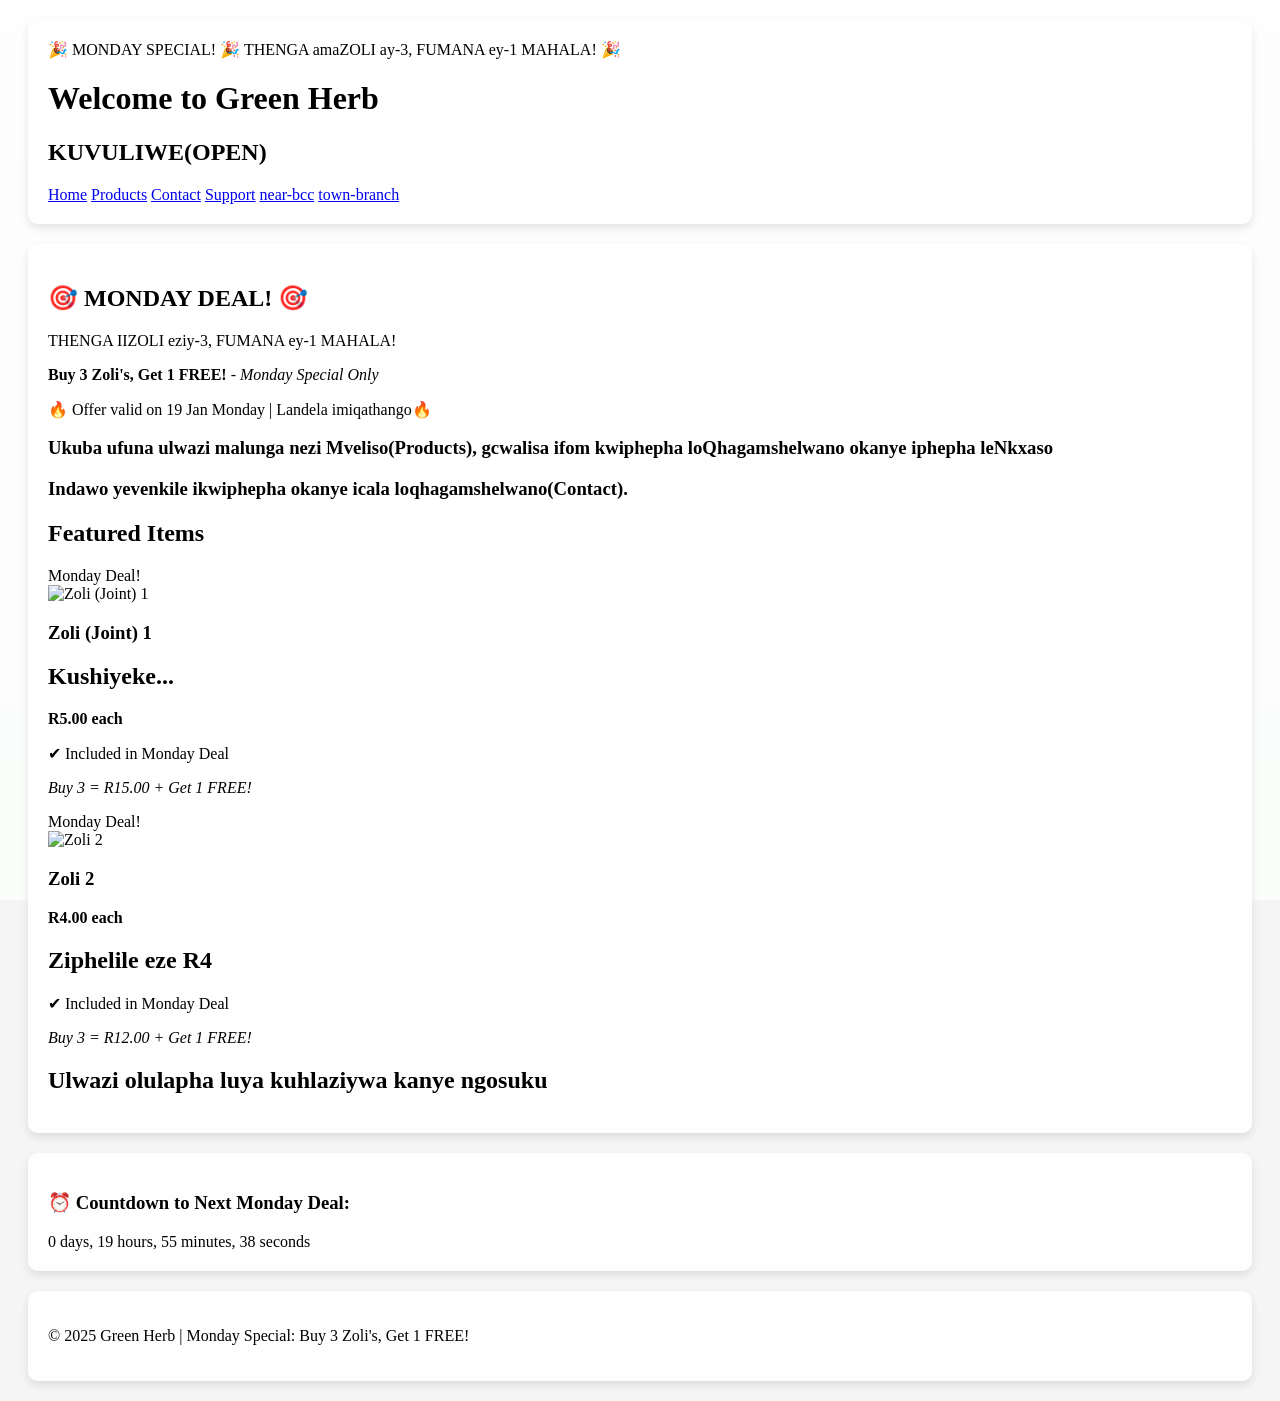
==== Index.html @ bc099e1e "Add CSS styles for background and layout Added inline CSS for background and layout styling." ====
<!DOCTYPE html>
<html>
<head>
    <title>Green Herb - Buy 3 Zoli's Get 1 Free Monday!</title>
    <style>
        body {
            background-image: url('2Added pages.jpg'), linear-gradient(to bottom, #f9f9f9, #e8f5e9);
            background-size: cover;
            background-position: center;
            background-attachment: fixed;
            background-color: #f5f5f5;
            background-blend-mode: overlay;
            min-height: 100vh;
        }
        
        /* Make content readable on background */
        header, section, footer {
            background-color: rgba(255, 255, 255, 0.9);
            padding: 20px;
            margin: 20px;
            border-radius: 10px;
            box-shadow: 0 4px 8px rgba(0,0,0,0.1);
        }
        
        /* Mobile optimization */
        @media (max-width: 768px) {
            body {
                background-attachment: scroll;
            }
            header, section, footer {
                margin: 10px;
                padding: 15px;
            }
        }
    </style>
</head>
<body>
    <header>
        <div class="promo-banner">
            🎉 MONDAY SPECIAL! 🎉 THENGA amaZOLI ay-3, FUMANA ey-1 MAHALA! 🎉
        </div>
        
        <h1>Welcome to Green Herb</h1>
        <h2>KUVULIWE(OPEN)</h2>
        <nav>
            <a href="index.html">Home</a>
            <a href="products.html">Products</a>
            <a href="contact.html">Contact</a>
            <a href="support.html">Support</a>
            <a href="near-bcc.html">near-bcc</a>
            <a href="town-branch.html">town-branch</a>
        </nav>
    </header>

    <section class="featured-products">
        <!-- Monday Deal Announcement -->
        <div class="monday-deal">
            <h2>🎯 MONDAY DEAL! 🎯</h2>
            <div class="deal-highlight">
                THENGA IIZOLI eziy-3, FUMANA ey-1 MAHALA!
            </div>
            <p><strong>Buy 3 Zoli's, Get 1 FREE!</strong> - <em>Monday Special Only</em></p>
            <p>🔥 Offer valid on 19 Jan Monday | Landela imiqathango🔥</p>
        </div>
        
        <h3>Ukuba ufuna ulwazi malunga nezi Mveliso(Products), gcwalisa ifom kwiphepha loQhagamshelwano okanye iphepha leNkxaso</h3>
        <h3>Indawo yevenkile ikwiphepha okanye icala loqhagamshelwano(Contact).</h3>
        
        <h2>Featured Items</h2>
        
        <div class="product deal">
            <div class="deal-badge">Monday Deal!</div>
            <img src="Screenshot (9).png" alt="Zoli (Joint) 1">
            <h3>Zoli (Joint) 1</h3>
            <h2>Kushiyeke...</h2>
            <p><strong>R5.00 each</strong></p>
            <p class="deal-included">✔ Included in Monday Deal</p>
            <p><em>Buy 3 = R15.00 + Get 1 FREE!</em></p>
        </div>
        
        <div class="product deal">
            <div class="deal-badge">Monday Deal!</div>
            <img src="Screenshot (8).png" alt="Zoli 2">
            <h3>Zoli 2</h3>
            <p><strong>R4.00 each</strong></p>
            <h2>Ziphelile eze R4</h2>
            <p class="deal-included">✔ Included in Monday Deal</p>
            <p><em>Buy 3 = R12.00 + Get 1 FREE!</em></p>
        </div>
        
        <!-- Add more products as needed -->
        
        <h2>Ulwazi olulapha luya kuhlaziywa kanye ngosuku</h2>
    </section>

    <!-- Countdown Timer for Monday -->
    <section class="countdown">
        <h3>⏰ Countdown to Next Monday Deal:</h3>
        <div id="countdown-timer" class="timer-display">
            Loading countdown...
        </div>
    </section>

    <footer>
        <p>&copy; 2025 Green Herb | Monday Special: Buy 3 Zoli's, Get 1 FREE!</p>
    </footer>

    <script>
        // Countdown timer for next Monday
        function updateCountdown() {
            const now = new Date();
            const currentDay = now.getDay();
            const daysUntilMonday = currentDay === 1 ? 7 : (8 - currentDay) % 7;
            
            const nextMonday = new Date(now);
            nextMonday.setDate(now.getDate() + daysUntilMonday);
            nextMonday.setHours(0, 0, 0, 0);
            
            const diff = nextMonday - now;
            
            const days = Math.floor(diff / (1000 * 60 * 60 * 24));
            const hours = Math.floor((diff % (1000 * 60 * 60 * 24)) / (1000 * 60 * 60));
            const minutes = Math.floor((diff % (1000 * 60 * 60)) / (1000 * 60));
            const seconds = Math.floor((diff % (1000 * 60)) / 1000);
            
            document.getElementById('countdown-timer').innerHTML = 
                `${days} days, ${hours} hours, ${minutes} minutes, ${seconds} seconds`;
        }
        
        setInterval(updateCountdown, 1000);
        updateCountdown();
        
        // Highlight current day if it's Monday
        const today = new Date().getDay();
        if (today === 1) { // Monday
            const banner = document.querySelector('.promo-banner');
            banner.innerHTML += 
                ' 🚨 <span class="today-active">TODAY IS MONDAY - DEAL ACTIVE NOW!</span> 🚨';
        }
    </script>
</body>
</html>
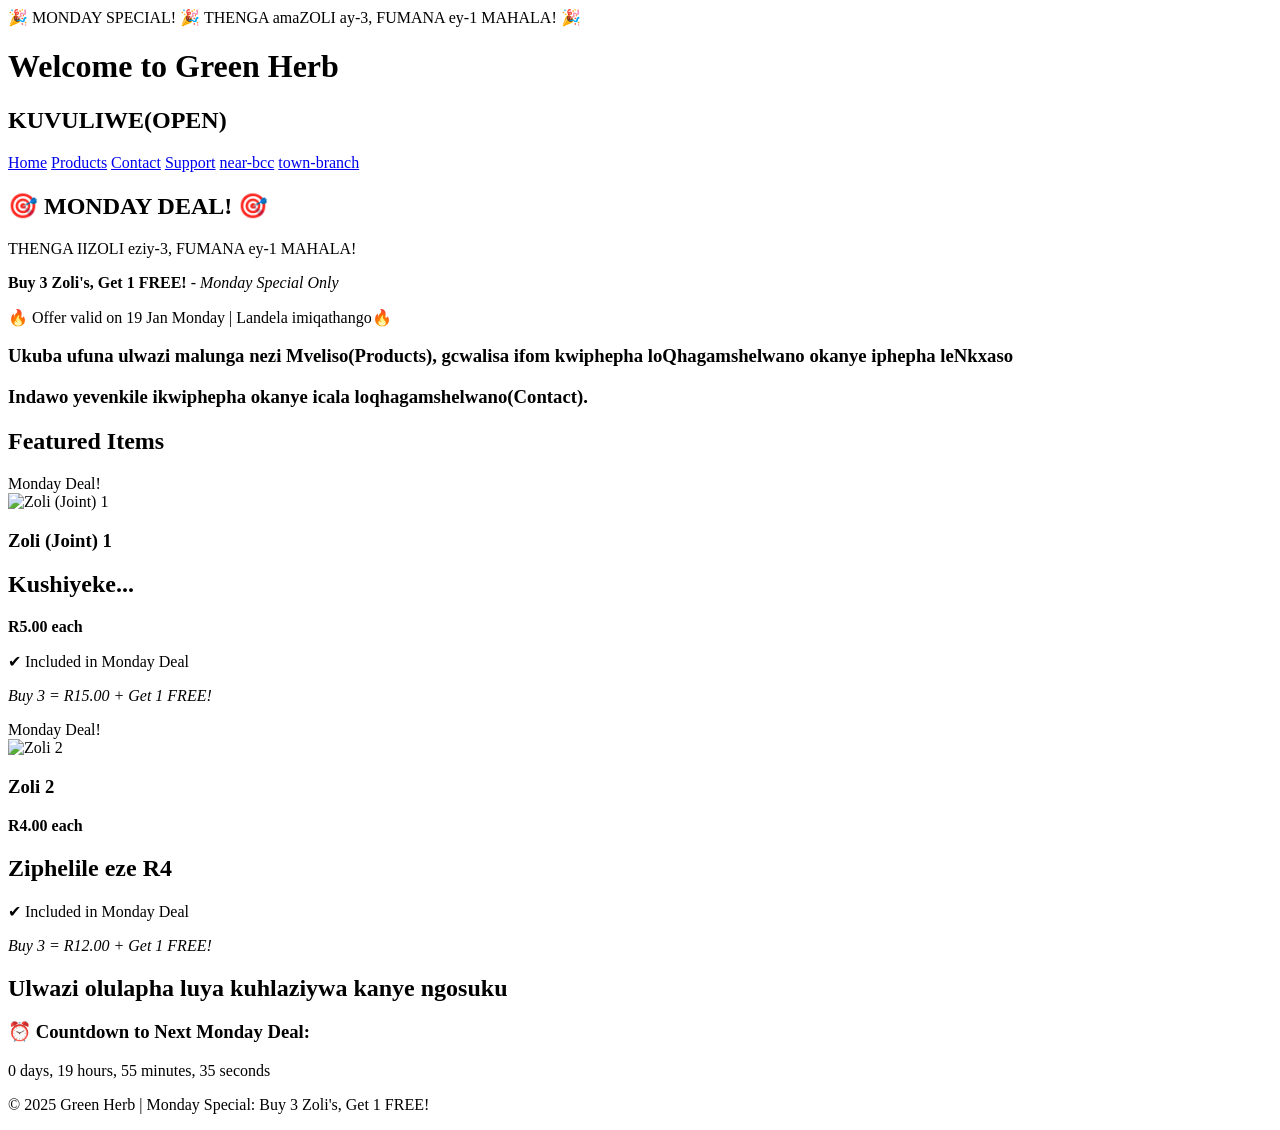
==== commit 3d6b6fa0: "Fix navigation links casing in Index.html Updated navigation links to match correct casing for file " ====
--- a/Index.html
+++ b/Index.html
@@ -2,37 +2,6 @@
 <html>
 <head>
     <title>Green Herb - Buy 3 Zoli's Get 1 Free Monday!</title>
-    <style>
-        body {
-            background-image: url('2Added pages.jpg'), linear-gradient(to bottom, #f9f9f9, #e8f5e9);
-            background-size: cover;
-            background-position: center;
-            background-attachment: fixed;
-            background-color: #f5f5f5;
-            background-blend-mode: overlay;
-            min-height: 100vh;
-        }
-        
-        /* Make content readable on background */
-        header, section, footer {
-            background-color: rgba(255, 255, 255, 0.9);
-            padding: 20px;
-            margin: 20px;
-            border-radius: 10px;
-            box-shadow: 0 4px 8px rgba(0,0,0,0.1);
-        }
-        
-        /* Mobile optimization */
-        @media (max-width: 768px) {
-            body {
-                background-attachment: scroll;
-            }
-            header, section, footer {
-                margin: 10px;
-                padding: 15px;
-            }
-        }
-    </style>
 </head>
 <body>
     <header>
@@ -43,12 +12,12 @@
         <h1>Welcome to Green Herb</h1>
         <h2>KUVULIWE(OPEN)</h2>
         <nav>
-            <a href="index.html">Home</a>
-            <a href="products.html">Products</a>
-            <a href="contact.html">Contact</a>
-            <a href="support.html">Support</a>
-            <a href="near-bcc.html">near-bcc</a>
-            <a href="town-branch.html">town-branch</a>
+            <a href="Index.html">Home</a>
+            <a href="Products.html">Products</a>
+            <a href="Contact.html">Contact</a>
+            <a href="Support.html">Support</a>
+            <a href="Near-Bcc.html">near-bcc</a>
+            <a href="Town-Branch.html">town-branch</a>
         </nav>
     </header>
 
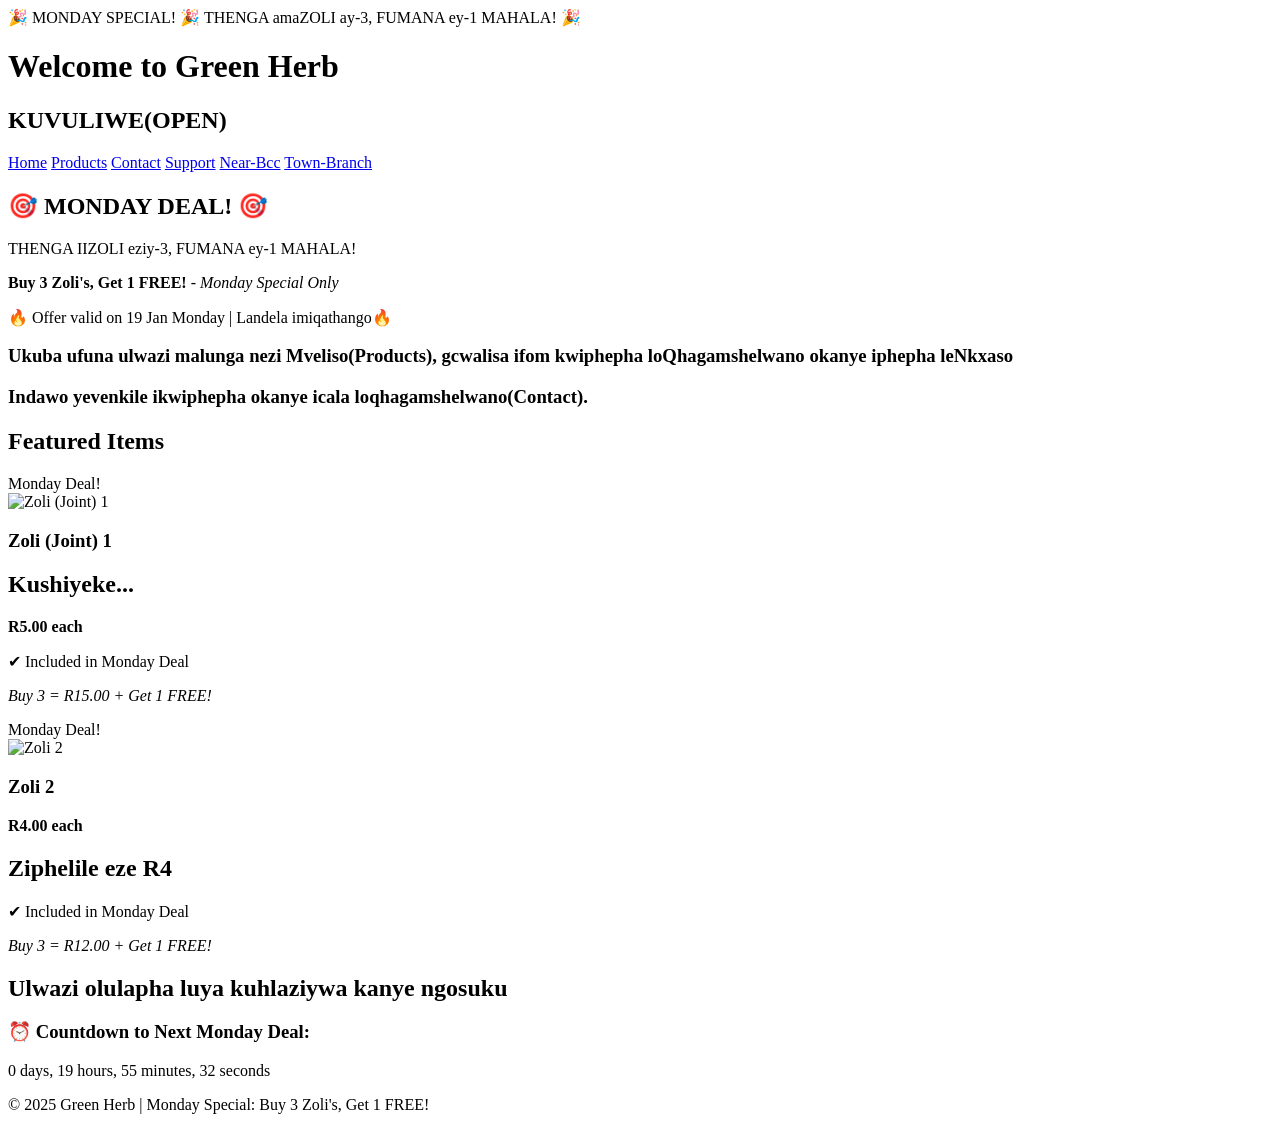
==== commit 02055b01: "Change link text to title case for navigation Updated link text for Near-Bcc and Town-Branch." ====
--- a/Index.html
+++ b/Index.html
@@ -16,8 +16,8 @@
             <a href="Products.html">Products</a>
             <a href="Contact.html">Contact</a>
             <a href="Support.html">Support</a>
-            <a href="Near-Bcc.html">near-bcc</a>
-            <a href="Town-Branch.html">town-branch</a>
+            <a href="Near-Bcc.html">Near-Bcc</a>
+            <a href="Town-Branch.html">Town-Branch</a>
         </nav>
     </header>
 
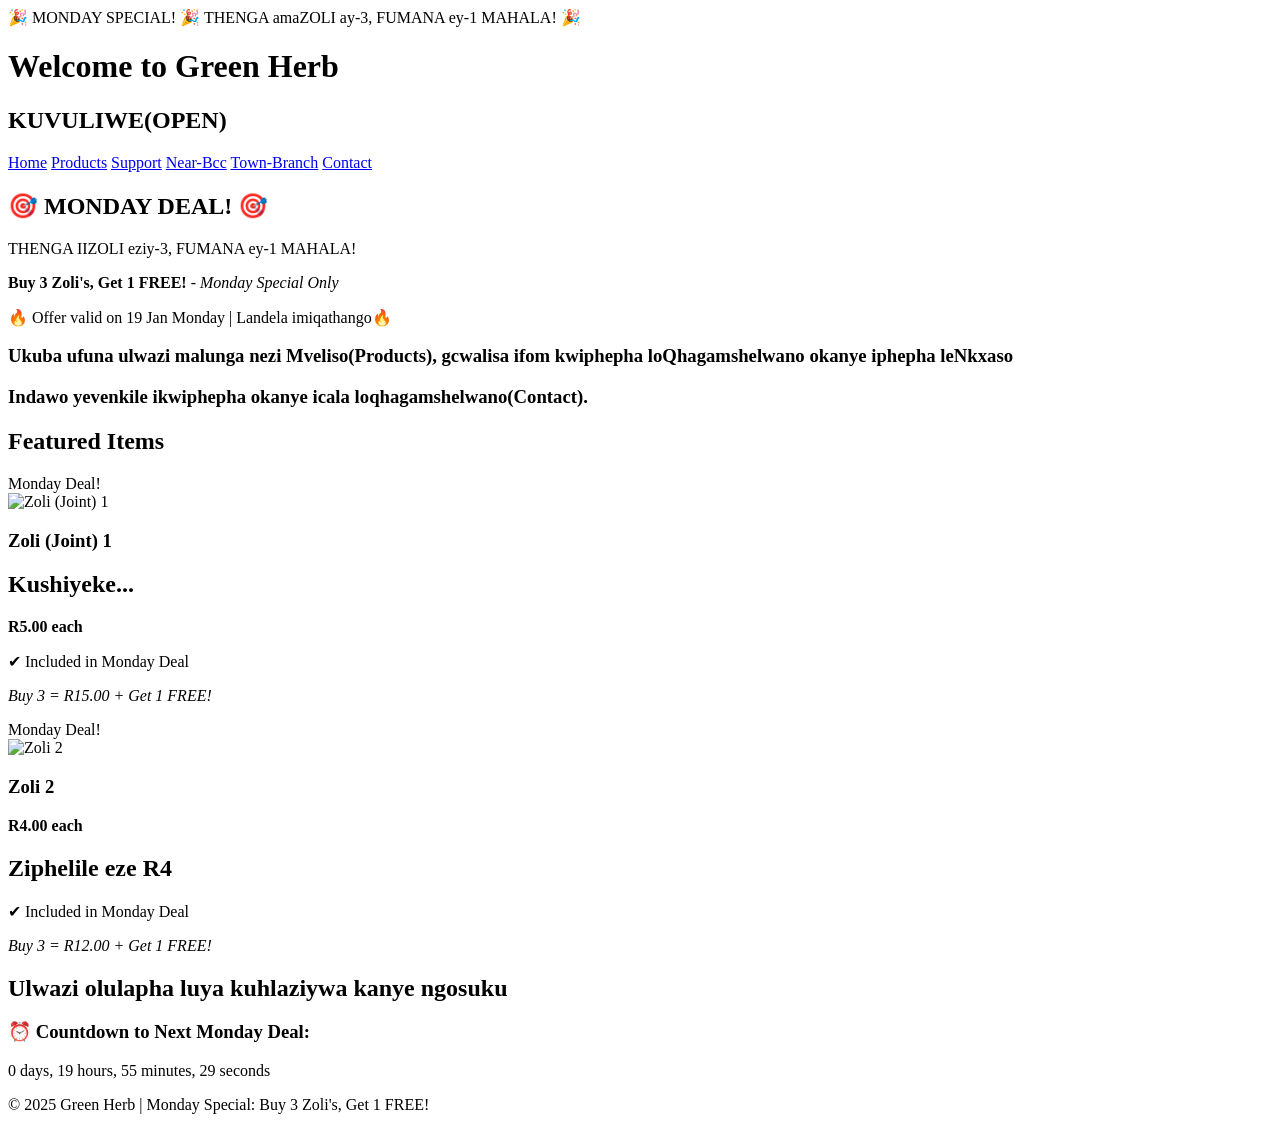
==== commit d95d9a54: "Reorder navigation links in Index.html" ====
--- a/Index.html
+++ b/Index.html
@@ -12,13 +12,13 @@
         <h1>Welcome to Green Herb</h1>
         <h2>KUVULIWE(OPEN)</h2>
         <nav>
-            <a href="Index.html">Home</a>
-            <a href="Products.html">Products</a>
-            <a href="Contact.html">Contact</a>
-            <a href="Support.html">Support</a>
-            <a href="Near-Bcc.html">Near-Bcc</a>
-            <a href="Town-Branch.html">Town-Branch</a>
-        </nav>
+    <a href="Index.html">Home</a>
+    <a href="Products.html">Products</a>
+    <a href="Support.html">Support</a>
+    <a href="Near-Bcc.html">Near-Bcc</a>
+    <a href="Town-Branch.html">Town-Branch</a>
+    <a href="Contact.html">Contact</a>
+</nav>
     </header>
 
     <section class="featured-products">
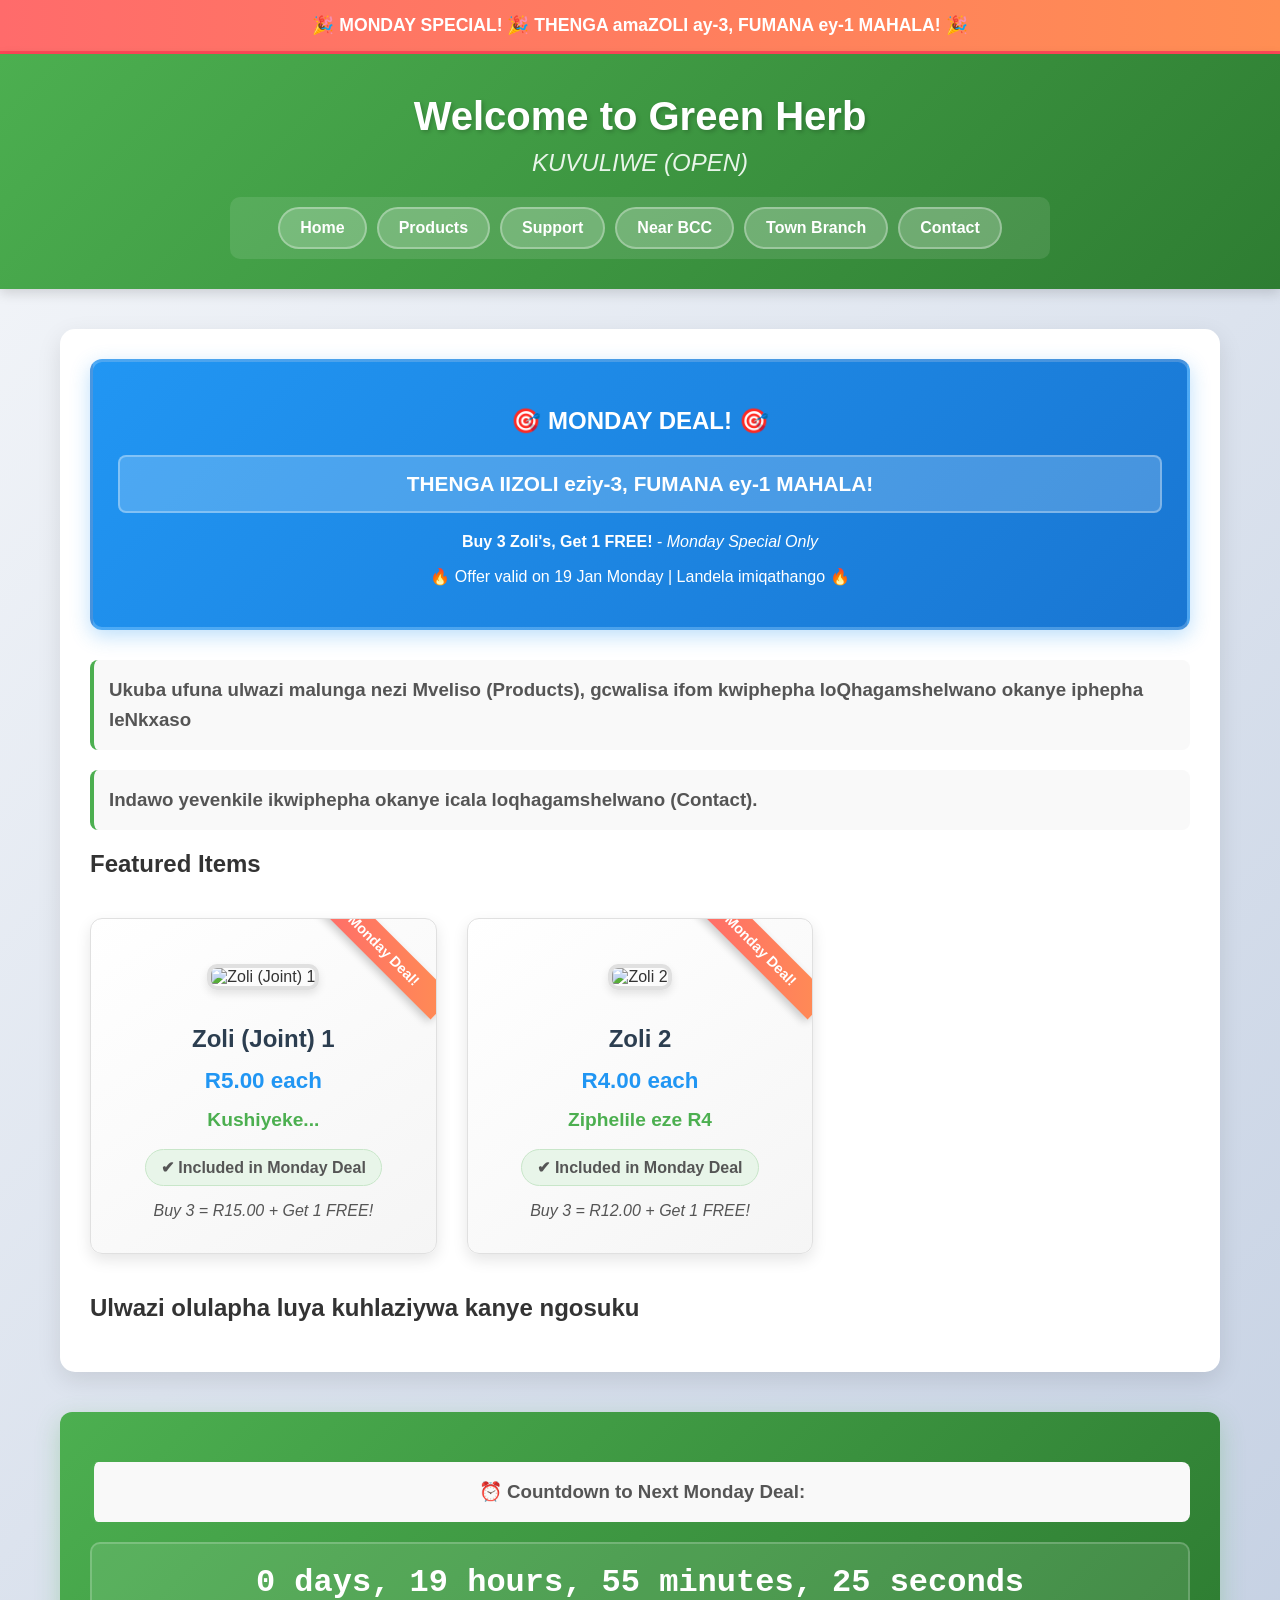
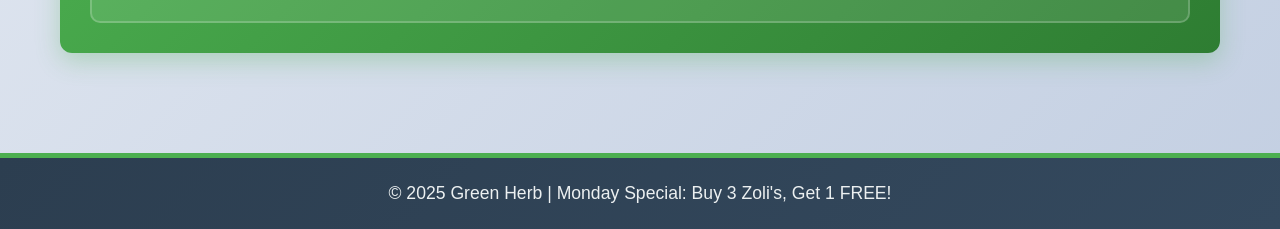
==== commit 693dc6d3: "Add files via upload" ====
--- a/Index.html
+++ b/Index.html
@@ -2,73 +2,400 @@
 <html>
 <head>
     <title>Green Herb - Buy 3 Zoli's Get 1 Free Monday!</title>
+    <style>
+        /* Base styling */
+        body {
+            font-family: 'Segoe UI', Tahoma, Geneva, Verdana, sans-serif;
+            margin: 0;
+            padding: 0;
+            background: linear-gradient(135deg, #f5f7fa 0%, #c3cfe2 100%);
+            min-height: 100vh;
+            color: #333;
+        }
+        
+        /* Promo banner */
+        .promo-banner {
+            background: linear-gradient(90deg, #ff6b6b, #ff8e53);
+            color: white;
+            padding: 15px;
+            text-align: center;
+            font-weight: bold;
+            font-size: 1.1em;
+            box-shadow: 0 4px 6px rgba(0, 0, 0, 0.1);
+            animation: pulse 2s infinite;
+            border-bottom: 3px solid #ff4757;
+        }
+        
+        @keyframes pulse {
+            0% { opacity: 0.95; }
+            50% { opacity: 0.8; }
+            100% { opacity: 0.95; }
+        }
+        
+        /* Header styling */
+        header {
+            background: linear-gradient(135deg, #4CAF50, #2E7D32);
+            color: white;
+            padding: 30px 20px;
+            text-align: center;
+            box-shadow: 0 4px 12px rgba(0, 0, 0, 0.15);
+        }
+        
+        header h1 {
+            margin: 10px 0;
+            font-size: 2.5em;
+            text-shadow: 2px 2px 4px rgba(0, 0, 0, 0.2);
+        }
+        
+        header h2 {
+            margin: 10px 0 20px;
+            font-style: italic;
+            color: #e8f5e9;
+            font-weight: normal;
+        }
+        
+        /* Navigation styling */
+        nav {
+            display: flex;
+            justify-content: center;
+            flex-wrap: wrap;
+            gap: 10px;
+            margin-top: 20px;
+            padding: 10px;
+            background-color: rgba(255, 255, 255, 0.1);
+            border-radius: 10px;
+            max-width: 800px;
+            margin-left: auto;
+            margin-right: auto;
+        }
+        
+        nav a {
+            text-decoration: none;
+            color: white;
+            padding: 10px 20px;
+            border-radius: 25px;
+            transition: all 0.3s ease;
+            font-weight: bold;
+            background-color: rgba(255, 255, 255, 0.2);
+            border: 2px solid rgba(255, 255, 255, 0.3);
+        }
+        
+        nav a:hover {
+            background-color: rgba(255, 255, 255, 0.3);
+            transform: translateY(-2px);
+            box-shadow: 0 4px 8px rgba(0, 0, 0, 0.2);
+        }
+        
+        /* Content wrapper */
+        .content-wrapper {
+            max-width: 1200px;
+            margin: 0 auto;
+            padding: 20px;
+        }
+        
+        /* Featured products section */
+        .featured-products {
+            background-color: white;
+            padding: 30px;
+            margin: 20px;
+            border-radius: 15px;
+            box-shadow: 0 8px 25px rgba(0, 0, 0, 0.1);
+        }
+        
+        /* Monday deal section */
+        .monday-deal {
+            background: linear-gradient(135deg, #2196F3, #1976D2);
+            color: white;
+            padding: 25px;
+            border-radius: 12px;
+            text-align: center;
+            margin-bottom: 30px;
+            box-shadow: 0 6px 20px rgba(33, 150, 243, 0.3);
+            border: 3px solid rgba(255, 255, 255, 0.2);
+        }
+        
+        .deal-highlight {
+            background-color: rgba(255, 255, 255, 0.2);
+            padding: 15px;
+            border-radius: 8px;
+            font-size: 1.3em;
+            font-weight: bold;
+            margin: 20px 0;
+            border: 2px solid rgba(255, 255, 255, 0.3);
+        }
+        
+        /* Product styling */
+        .product-list {
+            display: grid;
+            grid-template-columns: repeat(auto-fill, minmax(300px, 1fr));
+            gap: 30px;
+            margin: 40px 0;
+        }
+        
+        .product {
+            background: linear-gradient(145deg, #ffffff, #f5f5f5);
+            padding: 25px;
+            border-radius: 12px;
+            text-align: center;
+            box-shadow: 0 6px 15px rgba(0, 0, 0, 0.1);
+            transition: all 0.3s ease;
+            position: relative;
+            overflow: hidden;
+            border: 1px solid #e0e0e0;
+        }
+        
+        .product:hover {
+            transform: translateY(-10px);
+            box-shadow: 0 12px 25px rgba(0, 0, 0, 0.15);
+        }
+        
+        .deal-badge {
+            position: absolute;
+            top: 15px;
+            right: -30px;
+            background: linear-gradient(45deg, #ff6b6b, #ff8e53);
+            color: white;
+            padding: 8px 35px;
+            transform: rotate(45deg);
+            font-weight: bold;
+            font-size: 0.9em;
+            box-shadow: 0 4px 8px rgba(0, 0, 0, 0.2);
+        }
+        
+        .product img {
+            width: 100%;
+            max-width: 200px;
+            height: 200px;
+            object-fit: cover;
+            border-radius: 10px;
+            margin: 20px 0;
+            border: 4px solid #e0e0e0;
+            box-shadow: 0 4px 8px rgba(0, 0, 0, 0.1);
+        }
+        
+        .product h3 {
+            color: #2c3e50;
+            margin: 15px 0 10px;
+            font-size: 1.5em;
+        }
+        
+        .product h2 {
+            color: #4CAF50;
+            margin: 10px 0;
+            font-size: 1.2em;
+        }
+        
+        .product p {
+            margin: 8px 0;
+            color: #555;
+        }
+        
+        .product .price {
+            font-size: 1.4em;
+            color: #2196F3;
+            font-weight: bold;
+            margin: 15px 0;
+        }
+        
+        .deal-included {
+            background-color: #e8f5e9;
+            color: #2E7D32;
+            padding: 8px 15px;
+            border-radius: 20px;
+            display: inline-block;
+            margin: 10px 0;
+            font-weight: bold;
+            border: 1px solid #c8e6c9;
+        }
+        
+        /* Countdown timer */
+        .countdown {
+            background: linear-gradient(135deg, #4CAF50, #2E7D32);
+            color: white;
+            padding: 30px;
+            border-radius: 12px;
+            text-align: center;
+            margin: 40px 20px;
+            box-shadow: 0 8px 25px rgba(76, 175, 80, 0.3);
+        }
+        
+        .timer-display {
+            font-size: 2em;
+            font-weight: bold;
+            background-color: rgba(255, 255, 255, 0.1);
+            padding: 20px;
+            border-radius: 10px;
+            margin-top: 20px;
+            border: 2px solid rgba(255, 255, 255, 0.2);
+            font-family: 'Courier New', monospace;
+        }
+        
+        /* Information text */
+        h3:not(.product h3) {
+            color: #555;
+            line-height: 1.6;
+            margin: 20px 0;
+            padding: 15px;
+            background-color: #f9f9f9;
+            border-radius: 8px;
+            border-left: 4px solid #4CAF50;
+        }
+        
+        /* Today active indicator */
+        .today-active {
+            color: #FFEB3B;
+            font-weight: bold;
+            text-shadow: 1px 1px 2px rgba(0, 0, 0, 0.5);
+            background-color: rgba(0, 0, 0, 0.3);
+            padding: 5px 10px;
+            border-radius: 4px;
+            margin-left: 10px;
+        }
+        
+        /* Footer styling */
+        footer {
+            background: linear-gradient(135deg, #2c3e50, #34495e);
+            color: white;
+            padding: 25px;
+            text-align: center;
+            margin-top: 40px;
+            border-top: 5px solid #4CAF50;
+        }
+        
+        footer p {
+            margin: 0;
+            font-size: 1.1em;
+            color: #ecf0f1;
+        }
+        
+        /* Responsive design */
+        @media (max-width: 768px) {
+            header {
+                padding: 20px 15px;
+            }
+            
+            header h1 {
+                font-size: 2em;
+            }
+            
+            nav {
+                flex-direction: column;
+                align-items: center;
+            }
+            
+            nav a {
+                width: 80%;
+                text-align: center;
+            }
+            
+            .featured-products {
+                margin: 10px;
+                padding: 20px;
+            }
+            
+            .product-list {
+                grid-template-columns: 1fr;
+                gap: 20px;
+            }
+            
+            .timer-display {
+                font-size: 1.5em;
+                padding: 15px;
+            }
+            
+            .countdown, .monday-deal {
+                margin: 20px 10px;
+                padding: 20px;
+            }
+        }
+        
+        @media (min-width: 769px) and (max-width: 1024px) {
+            .product-list {
+                grid-template-columns: repeat(2, 1fr);
+            }
+        }
+        
+        /* Animation for deal products */
+        @keyframes dealPulse {
+            0% { box-shadow: 0 6px 15px rgba(0, 0, 0, 0.1); }
+            50% { box-shadow: 0 6px 20px rgba(255, 107, 107, 0.4); }
+            100% { box-shadow: 0 6px 15px rgba(0, 0, 0, 0.1); }
+        }
+        
+        .product.deal {
+            animation: dealPulse 3s infinite;
+        }
+    </style>
 </head>
 <body>
+    <div class="promo-banner">
+        🎉 MONDAY SPECIAL! 🎉 THENGA amaZOLI ay-3, FUMANA ey-1 MAHALA! 🎉
+    </div>
+    
     <header>
-        <div class="promo-banner">
-            🎉 MONDAY SPECIAL! 🎉 THENGA amaZOLI ay-3, FUMANA ey-1 MAHALA! 🎉
-        </div>
-        
         <h1>Welcome to Green Herb</h1>
-        <h2>KUVULIWE(OPEN)</h2>
+        <h2>KUVULIWE (OPEN)</h2>
         <nav>
-    <a href="Index.html">Home</a>
-    <a href="Products.html">Products</a>
-    <a href="Support.html">Support</a>
-    <a href="Near-Bcc.html">Near-Bcc</a>
-    <a href="Town-Branch.html">Town-Branch</a>
-    <a href="Contact.html">Contact</a>
-</nav>
+            <a href="Index.html">Home</a>
+            <a href="Products.html">Products</a>
+            <a href="Support.html">Support</a>
+            <a href="Near-Bcc.html">Near BCC</a>
+            <a href="Town-Branch.html">Town Branch</a>
+            <a href="Contact.html">Contact</a>
+        </nav>
     </header>
 
-    <section class="featured-products">
-        <!-- Monday Deal Announcement -->
-        <div class="monday-deal">
-            <h2>🎯 MONDAY DEAL! 🎯</h2>
-            <div class="deal-highlight">
-                THENGA IIZOLI eziy-3, FUMANA ey-1 MAHALA!
+    <div class="content-wrapper">
+        <section class="featured-products">
+            <!-- Monday Deal Announcement -->
+            <div class="monday-deal">
+                <h2>🎯 MONDAY DEAL! 🎯</h2>
+                <div class="deal-highlight">
+                    THENGA IIZOLI eziy-3, FUMANA ey-1 MAHALA!
+                </div>
+                <p><strong>Buy 3 Zoli's, Get 1 FREE!</strong> - <em>Monday Special Only</em></p>
+                <p>🔥 Offer valid on 19 Jan Monday | Landela imiqathango 🔥</p>
             </div>
-            <p><strong>Buy 3 Zoli's, Get 1 FREE!</strong> - <em>Monday Special Only</em></p>
-            <p>🔥 Offer valid on 19 Jan Monday | Landela imiqathango🔥</p>
-        </div>
-        
-        <h3>Ukuba ufuna ulwazi malunga nezi Mveliso(Products), gcwalisa ifom kwiphepha loQhagamshelwano okanye iphepha leNkxaso</h3>
-        <h3>Indawo yevenkile ikwiphepha okanye icala loqhagamshelwano(Contact).</h3>
-        
-        <h2>Featured Items</h2>
-        
-        <div class="product deal">
-            <div class="deal-badge">Monday Deal!</div>
-            <img src="Screenshot (9).png" alt="Zoli (Joint) 1">
-            <h3>Zoli (Joint) 1</h3>
-            <h2>Kushiyeke...</h2>
-            <p><strong>R5.00 each</strong></p>
-            <p class="deal-included">✔ Included in Monday Deal</p>
-            <p><em>Buy 3 = R15.00 + Get 1 FREE!</em></p>
-        </div>
-        
-        <div class="product deal">
-            <div class="deal-badge">Monday Deal!</div>
-            <img src="Screenshot (8).png" alt="Zoli 2">
-            <h3>Zoli 2</h3>
-            <p><strong>R4.00 each</strong></p>
-            <h2>Ziphelile eze R4</h2>
-            <p class="deal-included">✔ Included in Monday Deal</p>
-            <p><em>Buy 3 = R12.00 + Get 1 FREE!</em></p>
-        </div>
-        
-        <!-- Add more products as needed -->
-        
-        <h2>Ulwazi olulapha luya kuhlaziywa kanye ngosuku</h2>
-    </section>
+            
+            <h3>Ukuba ufuna ulwazi malunga nezi Mveliso (Products), gcwalisa ifom kwiphepha loQhagamshelwano okanye iphepha leNkxaso</h3>
+            <h3>Indawo yevenkile ikwiphepha okanye icala loqhagamshelwano (Contact).</h3>
+            
+            <h2>Featured Items</h2>
+            
+            <div class="product-list">
+                <div class="product deal">
+                    <div class="deal-badge">Monday Deal!</div>
+                    <img src="Screenshot (9).png" alt="Zoli (Joint) 1">
+                    <h3>Zoli (Joint) 1</h3>
+                    <div class="price">R5.00 each</div>
+                    <h2>Kushiyeke...</h2>
+                    <p class="deal-included">✔ Included in Monday Deal</p>
+                    <p><em>Buy 3 = R15.00 + Get 1 FREE!</em></p>
+                </div>
+                
+                <div class="product deal">
+                    <div class="deal-badge">Monday Deal!</div>
+                    <img src="Screenshot (8).png" alt="Zoli 2">
+                    <h3>Zoli 2</h3>
+                    <div class="price">R4.00 each</div>
+                    <h2>Ziphelile eze R4</h2>
+                    <p class="deal-included">✔ Included in Monday Deal</p>
+                    <p><em>Buy 3 = R12.00 + Get 1 FREE!</em></p>
+                </div>
+                <!-- Add more products as needed -->
+            </div>
+            
+            <h2>Ulwazi olulapha luya kuhlaziywa kanye ngosuku</h2>
+        </section>
 
-    <!-- Countdown Timer for Monday -->
-    <section class="countdown">
-        <h3>⏰ Countdown to Next Monday Deal:</h3>
-        <div id="countdown-timer" class="timer-display">
-            Loading countdown...
-        </div>
-    </section>
+        <!-- Countdown Timer for Monday -->
+        <section class="countdown">
+            <h3>⏰ Countdown to Next Monday Deal:</h3>
+            <div id="countdown-timer" class="timer-display">
+                Loading countdown...
+            </div>
+        </section>
+    </div>
 
     <footer>
         <p>&copy; 2025 Green Herb | Monday Special: Buy 3 Zoli's, Get 1 FREE!</p>
@@ -108,4 +435,4 @@
         }
     </script>
 </body>
-</html>
+</html>
